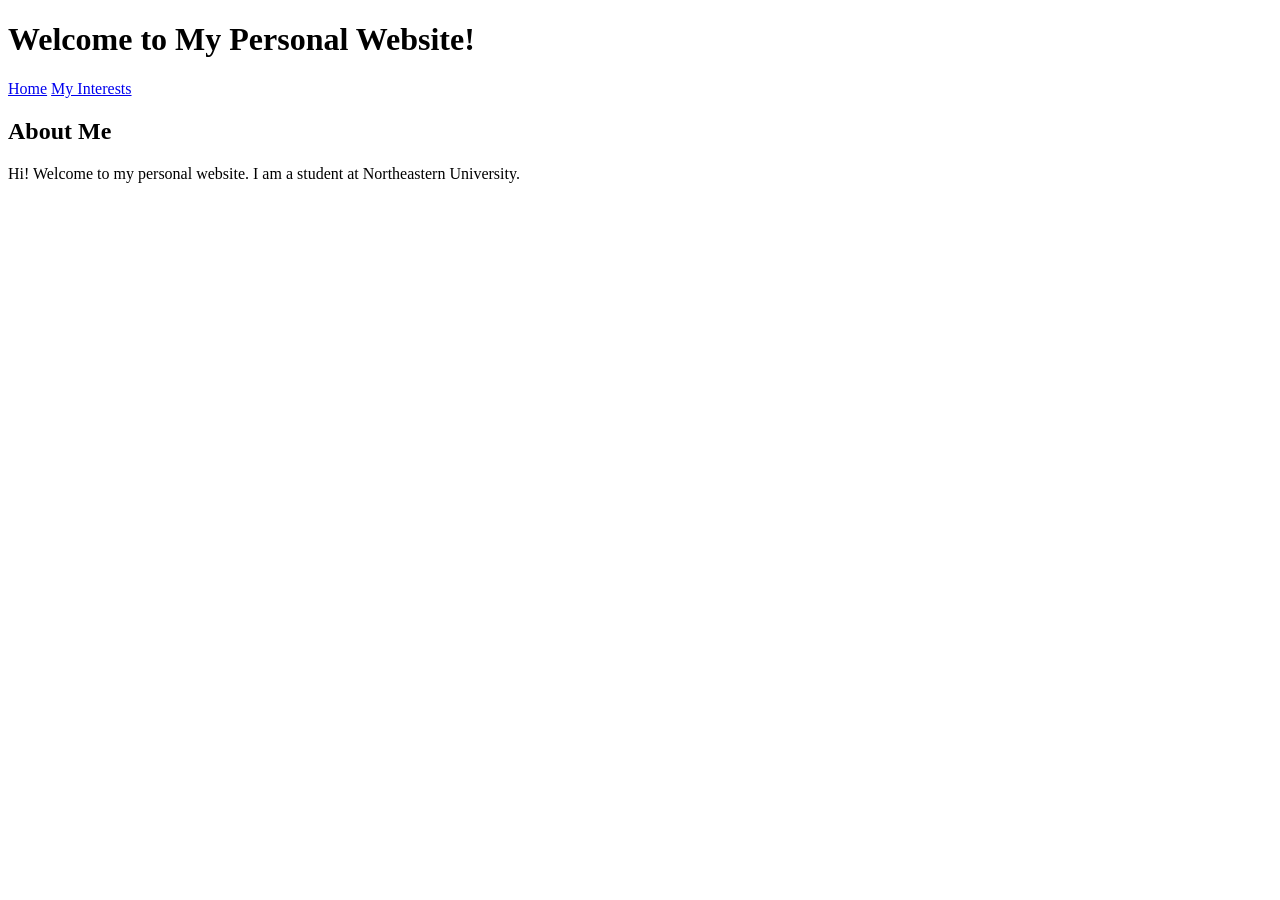
==== index.html @ f0f2fc1f "Create index.html" ====
<!DOCTYPE html>
<html lang="en">
<head>
    <meta charset="UTF-8">
    <meta name="viewport" content="width=device-width, initial-scale=1.0">
    <title>My Personal Website</title>
</head>
<body>
    <h1>Welcome to My Personal Website!</h1>

    <nav>
        <a href="index.html">Home</a>
        <a href="interests.html">My Interests</a>
    </nav>

    <h2>About Me</h2>
    <p>
        Hi! Welcome to my personal website.
        I am a student at Northeastern University.
    </p>
</body>
</html>
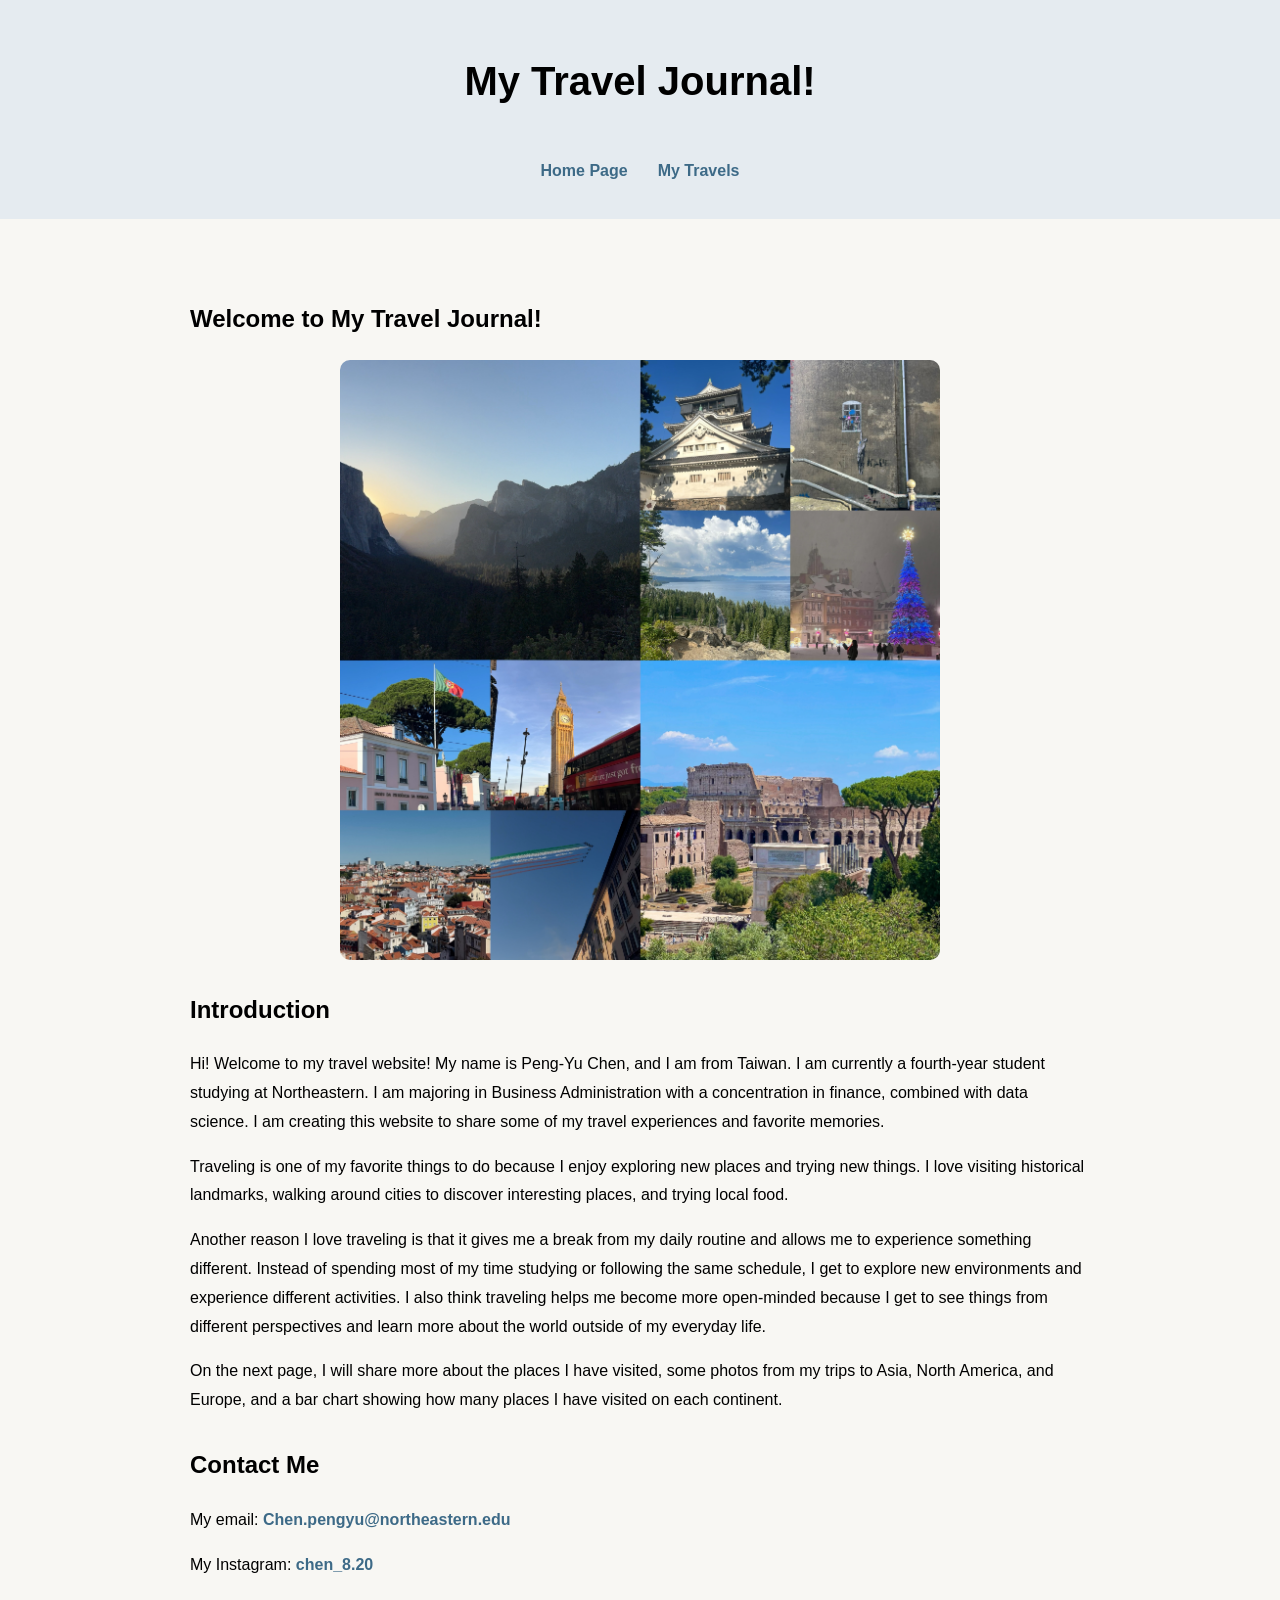
==== commit 3641ce6f: "add file" ====
--- a/index.html
+++ b/index.html
@@ -3,20 +3,72 @@
 <head>
     <meta charset="UTF-8">
     <meta name="viewport" content="width=device-width, initial-scale=1.0">
-    <title>My Personal Website</title>
+    <title>My Travel Journal!</title>
+    <link rel="stylesheet" href="styles.css">
 </head>
+
 <body>
-    <h1>Welcome to My Personal Website!</h1>
+    <header id="header">
+        <h1>My Travel Journal!</h1>
 
-    <nav>
-        <a href="index.html">Home</a>
-        <a href="interests.html">My Interests</a>
-    </nav>
+        <nav>
+            <a href="index.html">Home Page</a>
+            <a href="travel.html">My Travels</a>
+        </nav>
+    </header>
 
-    <h2>About Me</h2>
-    <p>
-        Hi! Welcome to my personal website.
-        I am a student at Northeastern University.
-    </p>
+
+    <main class="container">
+
+        <h2>Welcome to My Travel Journal!</h2>
+        <img src="travel-photo.jpg"
+             alt="My travel photo">
+
+        <h2>Introduction</h2>
+        <p>
+            Hi! Welcome to my travel website! My name is Peng-Yu Chen, and I am from Taiwan. 
+            I am currently a fourth-year student studying at Northeastern. I am majoring in Business Administration with a concentration in finance, combined with data science. 
+            I am creating this website to share some of my travel experiences and favorite memories.
+
+        </p>
+
+        <p>      
+            Traveling is one of my favorite things to do because I enjoy exploring new places and trying new things. 
+            I love visiting historical landmarks, walking around cities to discover interesting places, and trying local food.
+        </p>
+
+        <p>            
+            Another reason I love traveling is that it gives me a break from my daily routine and allows me to experience something different. 
+            Instead of spending most of my time studying or following the same schedule, I get to explore new environments and experience different activities. 
+            I also think traveling helps me become more open-minded because I get to see things from different perspectives and learn more about the world outside of my everyday life.
+        </p>
+
+        <p> 
+            On the next page, I will share more about the places I have visited, 
+            some photos from my trips to Asia, North America, and Europe, 
+            and a bar chart showing how many places I have visited on each continent.
+        </p>
+
+        <h2>Contact Me</h2>
+         <p>
+            My email:
+            <a href="mailto:Chen.pengyu@northeastern.edu">
+                Chen.pengyu@northeastern.edu
+            </a>
+        </p>
+        <p>
+            My Instagram: <a href="https://www.instagram.com/chen_8.20/">chen_8.20</a>
+        </p>
+
+    </main>
+
 </body>
 </html>
+
+
+
+
+
+
+
+
--- a/styles.css
+++ b/styles.css
@@ -0,0 +1,107 @@
+/* 1. Fonts and typography */
+body {
+    margin: 0;
+    padding: 0;
+    font-family: Arial, sans-serif;
+    background-color: #F8F7F3;
+    color: black;
+    line-height: 1.7;
+}
+
+h1 {
+    color: black;
+    font-size: 40px;
+    text-align: center;
+}
+
+h2 {
+    color: black;
+    font-size: 24px;
+    margin-top: 30px;
+}
+
+p {
+    font-size: 16px;
+    line-height: 1.8;
+}
+
+img {
+    display: block;
+    width: 100%;
+    max-width: 600px;
+    height: auto;
+    margin: 20px auto;
+    border-radius: 10px;
+}
+
+/* 2. Header and navigation */
+#header {
+    background-color: #E5EBF0;
+    padding: 20px;
+    text-align: center;
+}
+
+nav {
+    display: flex;
+    justify-content: center;
+    gap: 30px;
+    padding: 15px;
+}
+
+a {
+    color: #3D6A87;
+    text-decoration: none;
+    font-weight: bold;
+}
+
+a:hover {
+    text-decoration: underline;
+}
+
+/* 3. Layout and spacing */
+.container {
+    max-width: 900px;
+    margin: 30px auto;
+    padding: 20px;
+}
+
+#chart {
+    margin-top: 20px;
+    margin-bottom: 30px;
+    overflow-x: auto;
+}
+
+#chart svg {
+    max-width: 100%;
+    height: auto;
+}
+
+#chart text {
+    font-family: Arial, sans-serif;
+}
+
+/* Travel photo gallery */
+
+.photo-gallery {
+    display: grid;
+    grid-template-columns: repeat(3, 1fr);
+    gap: 20px;
+}
+
+.photo-item {
+    text-align: center;
+}
+
+.photo-item img {
+    width: 100%;
+    max-width: 100%;
+    height: auto;
+    border-radius: 10px;
+    margin: 0;
+}
+
+.photo-item p {
+    font-size: 24px;
+    font-weight: bold;
+    margin-top: 10px;
+}
